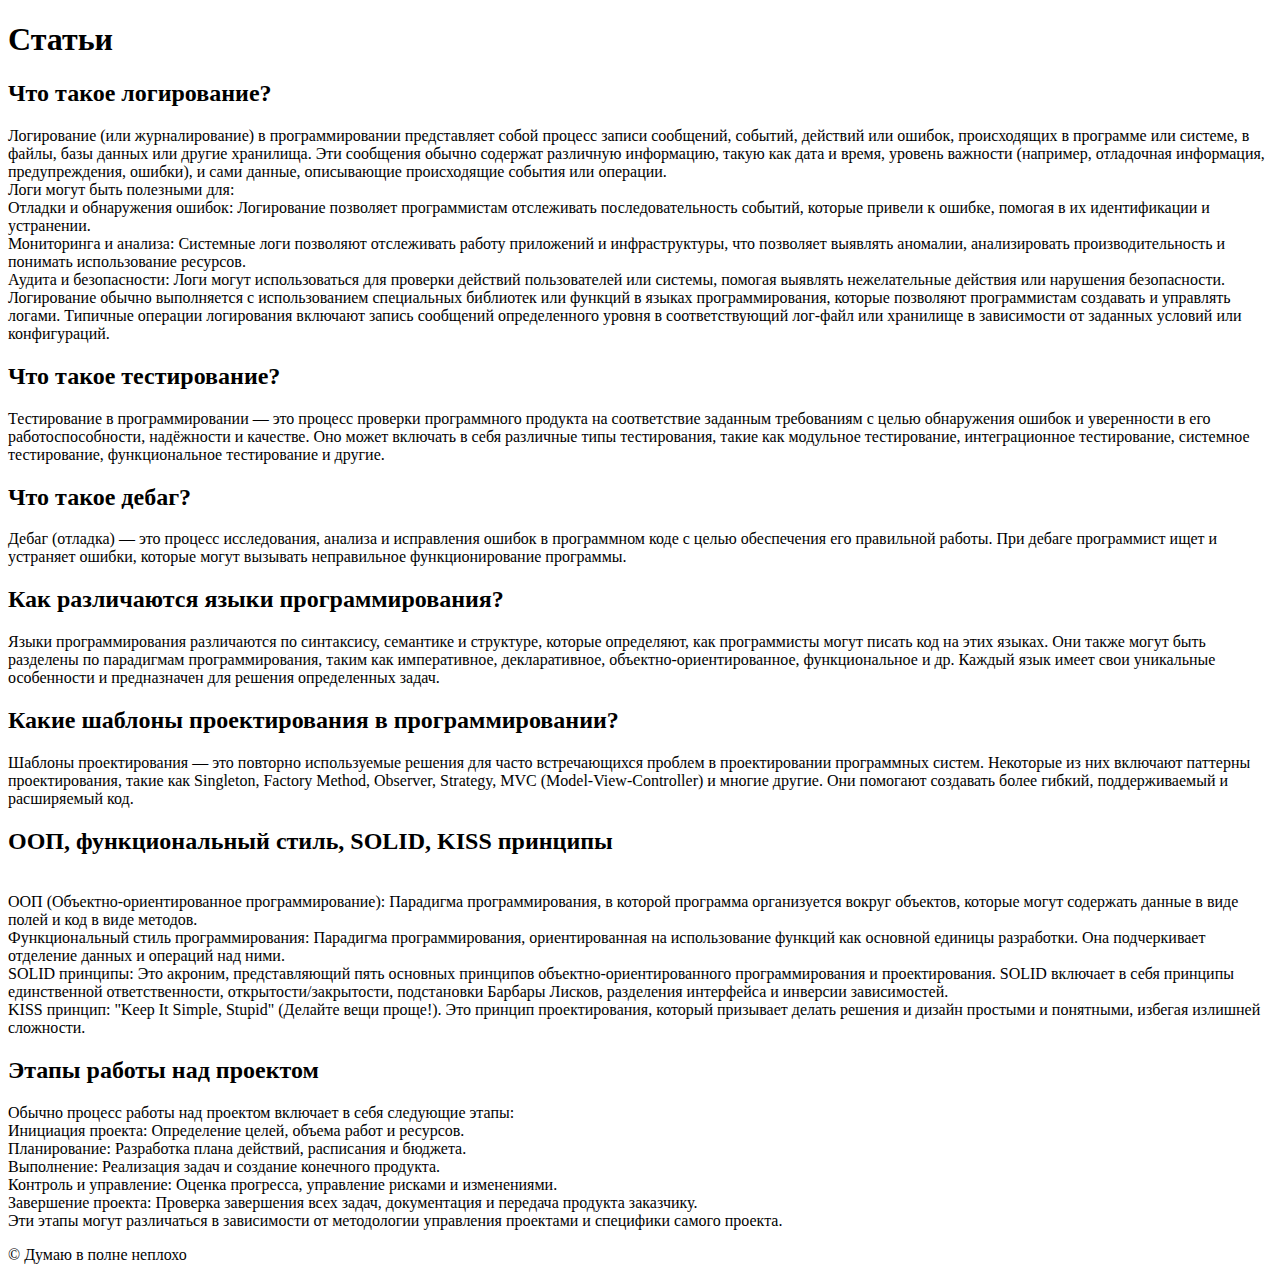
==== articles.html @ 7d88a024 "sec" ====
<!DOCTYPE html>
<html lang="ru">

<head>
  <meta charset="UTF-8">
  <title>Статьи</title>
  <link rel="stylesheet" href="styles.css">
</head>

<body>
  <header>
    <h1>Статьи</h1>
  </header>
  <main>
    <section class="articles">
      <article>
        <h2>Что такое логирование?</h2>
        <p>Логирование (или журналирование) в программировании представляет собой процесс записи сообщений, событий, действий или ошибок, происходящих в программе или системе, в файлы, базы данных или другие хранилища. Эти сообщения обычно содержат различную информацию, такую как дата и время, уровень важности (например, отладочная информация, предупреждения, ошибки), и сами данные, описывающие происходящие события или операции.
            <br>Логи могут быть полезными для:

            <br>Отладки и обнаружения ошибок: Логирование позволяет программистам отслеживать последовательность событий, которые привели к ошибке, помогая в их идентификации и устранении.
            
            <br>Мониторинга и анализа: Системные логи позволяют отслеживать работу приложений и инфраструктуры, что позволяет выявлять аномалии, анализировать производительность и понимать использование ресурсов.
            
            <br>Аудита и безопасности: Логи могут использоваться для проверки действий пользователей или системы, помогая выявлять нежелательные действия или нарушения безопасности.
            
            <br>Логирование обычно выполняется с использованием специальных библиотек или функций в языках программирования, которые позволяют программистам создавать и управлять логами. Типичные операции логирования включают запись сообщений определенного уровня в соответствующий лог-файл или хранилище в зависимости от заданных условий или конфигураций.</p>
      </article>
      <article>
        <h2>Что такое тестирование?</h2>
        <p>Тестирование в программировании — это процесс проверки программного продукта на соответствие заданным требованиям с целью обнаружения ошибок и уверенности в его работоспособности, надёжности и качестве. Оно может включать в себя различные типы тестирования, такие как модульное тестирование, интеграционное тестирование, системное тестирование, функциональное тестирование и другие.</p>
      </article>
      <article>
        <h2>Что такое дебаг?</h2>
        <p>Дебаг (отладка) — это процесс исследования, анализа и исправления ошибок в программном коде с целью обеспечения его правильной работы. При дебаге программист ищет и устраняет ошибки, которые могут вызывать неправильное функционирование программы.</p>
      </article>
      <article>
        <h2>Как различаются языки программирования?</h2>
        <p>Языки программирования различаются по синтаксису, семантике и структуре, которые определяют, как программисты могут писать код на этих языках. Они также могут быть разделены по парадигмам программирования, таким как императивное, декларативное, объектно-ориентированное, функциональное и др. Каждый язык имеет свои уникальные особенности и предназначен для решения определенных задач.</p>
      </article>
      <article>
        <h2>Какие шаблоны проектирования в программировании?</h2>
        <p>Шаблоны проектирования — это повторно используемые решения для часто встречающихся проблем в проектировании программных систем. Некоторые из них включают паттерны проектирования, такие как Singleton, Factory Method, Observer, Strategy, MVC (Model-View-Controller) и многие другие. Они помогают создавать более гибкий, поддерживаемый и расширяемый код.</p>
      </article>
      <article>
        <h2>ООП, функциональный стиль, SOLID, KISS принципы</h2>
        <p> <br>ООП (Объектно-ориентированное программирование): Парадигма программирования, в которой программа организуется вокруг объектов, которые могут содержать данные в виде полей и код в виде методов.
            <br>Функциональный стиль программирования: Парадигма программирования, ориентированная на использование функций как основной единицы разработки. Она подчеркивает отделение данных и операций над ними.
            <br>SOLID принципы: Это акроним, представляющий пять основных принципов объектно-ориентированного программирования и проектирования. SOLID включает в себя принципы единственной ответственности, открытости/закрытости, подстановки Барбары Лисков, разделения интерфейса и инверсии зависимостей.
            <br>KISS принцип: "Keep It Simple, Stupid" (Делайте вещи проще!). Это принцип проектирования, который призывает делать решения и дизайн простыми и понятными, избегая излишней сложности.</p>
      </article>
      <article>
        <h2>Этапы работы над проектом</h2>
        <p>Обычно процесс работы над проектом включает в себя следующие этапы:

            <br>Инициация проекта: Определение целей, объема работ и ресурсов.
            <br>Планирование: Разработка плана действий, расписания и бюджета.
            <br>Выполнение: Реализация задач и создание конечного продукта.
            <br>Контроль и управление: Оценка прогресса, управление рисками и изменениями.
            <br>Завершение проекта: Проверка завершения всех задач, документация и передача продукта заказчику.
            <br>Эти этапы могут различаться в зависимости от методологии управления проектами и специфики самого проекта.</p>
      </article>
      <!-- Добавьте остальные статьи по аналогии -->
      <!-- Например, для каждого пункта из вашего списка -->
    </section>
  </main>
  <footer>
    <p>&copy; Думаю в полне неплохо</p>
  </footer>
</body>

</html>
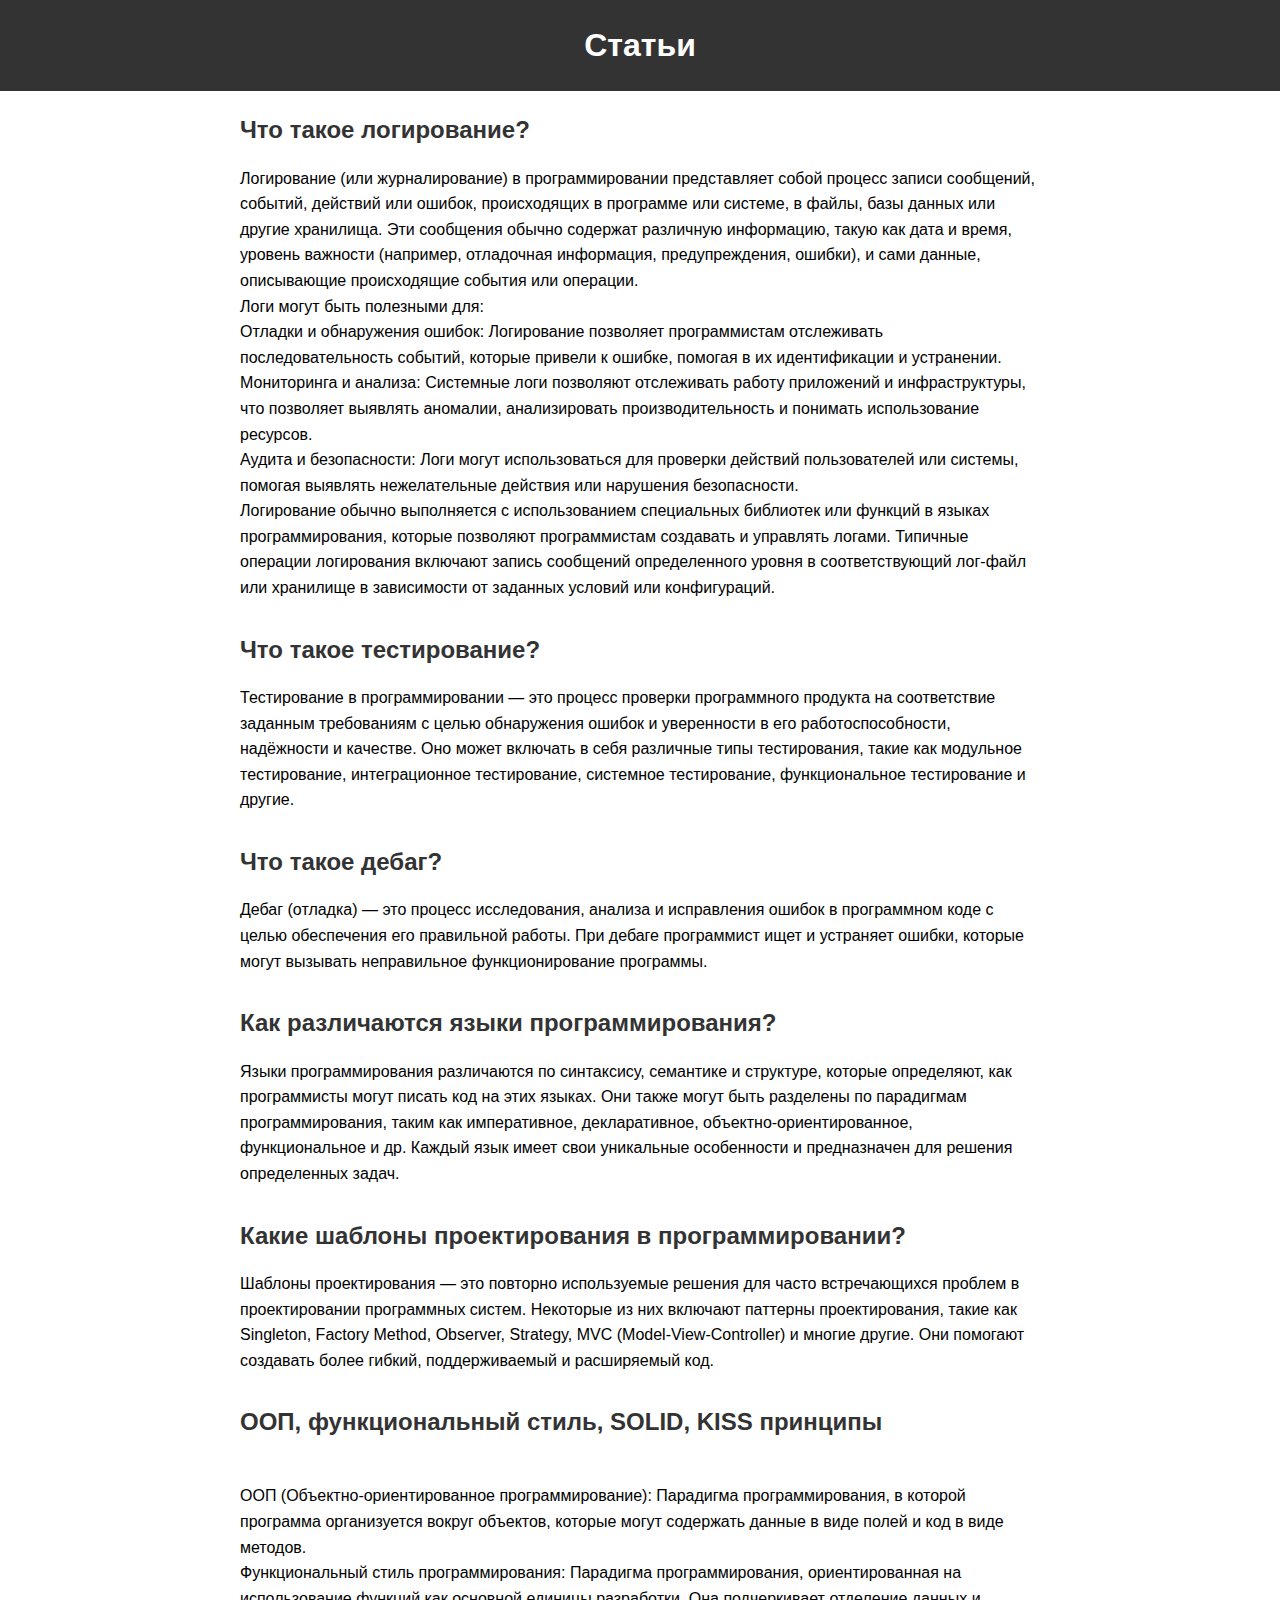
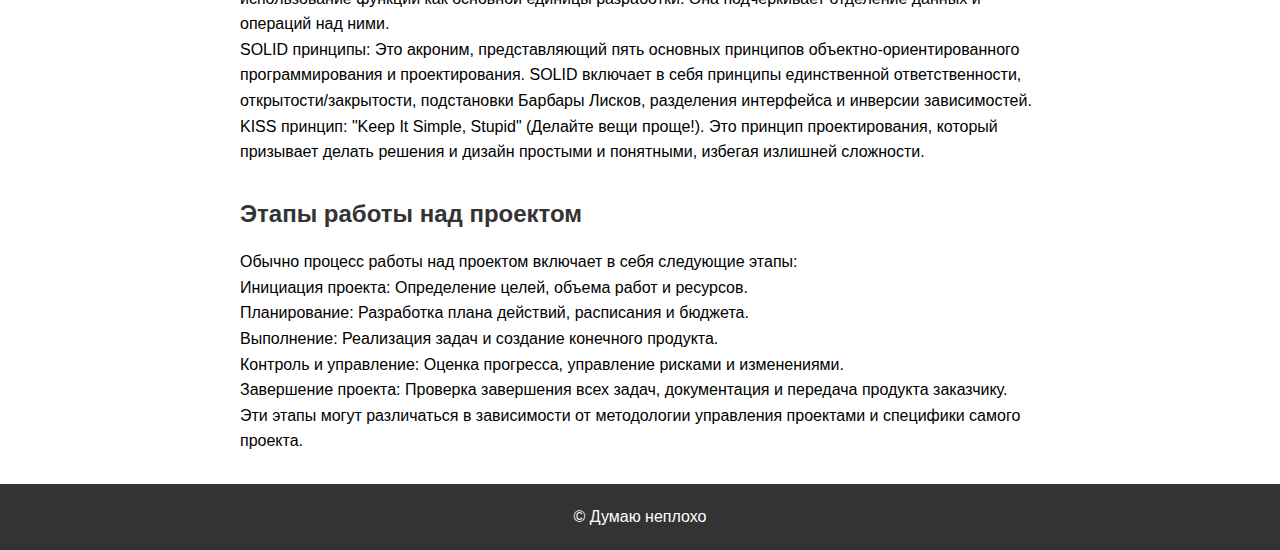
==== commit 6b0dbd5c: "sec" ====
--- a/articles.html
+++ b/articles.html
@@ -65,7 +65,7 @@
     </section>
   </main>
   <footer>
-    <p>&copy; Думаю в полне неплохо</p>
+    <p>&copy; Думаю неплохо</p>
   </footer>
 </body>
 
--- a/styles.css
+++ b/styles.css
@@ -0,0 +1,45 @@
+body {
+    font-family: Arial, sans-serif;
+    margin: 0;
+    padding: 0;
+    line-height: 1.6;
+  }
+  
+  header, footer {
+    background-color: #333;
+    color: #fff;
+    text-align: center;
+    padding: 20px 0;
+  }
+  
+  header h1, footer p {
+    margin: 0;
+  }
+  
+  main {
+    max-width: 800px;
+    margin: 20px auto;
+    padding: 0 20px;
+  }
+  
+  h2 {
+    color: #333;
+  }
+  
+  /* Стили для страницы обо мне */
+  .about-me {
+    text-align: justify;
+  }
+  
+  /* Стили для страницы со статьями */
+  .articles {
+    margin-top: 20px;
+  }
+  
+  article {
+    margin-bottom: 30px;
+  }
+  
+  article h2 {
+    margin-bottom: 10px;
+  }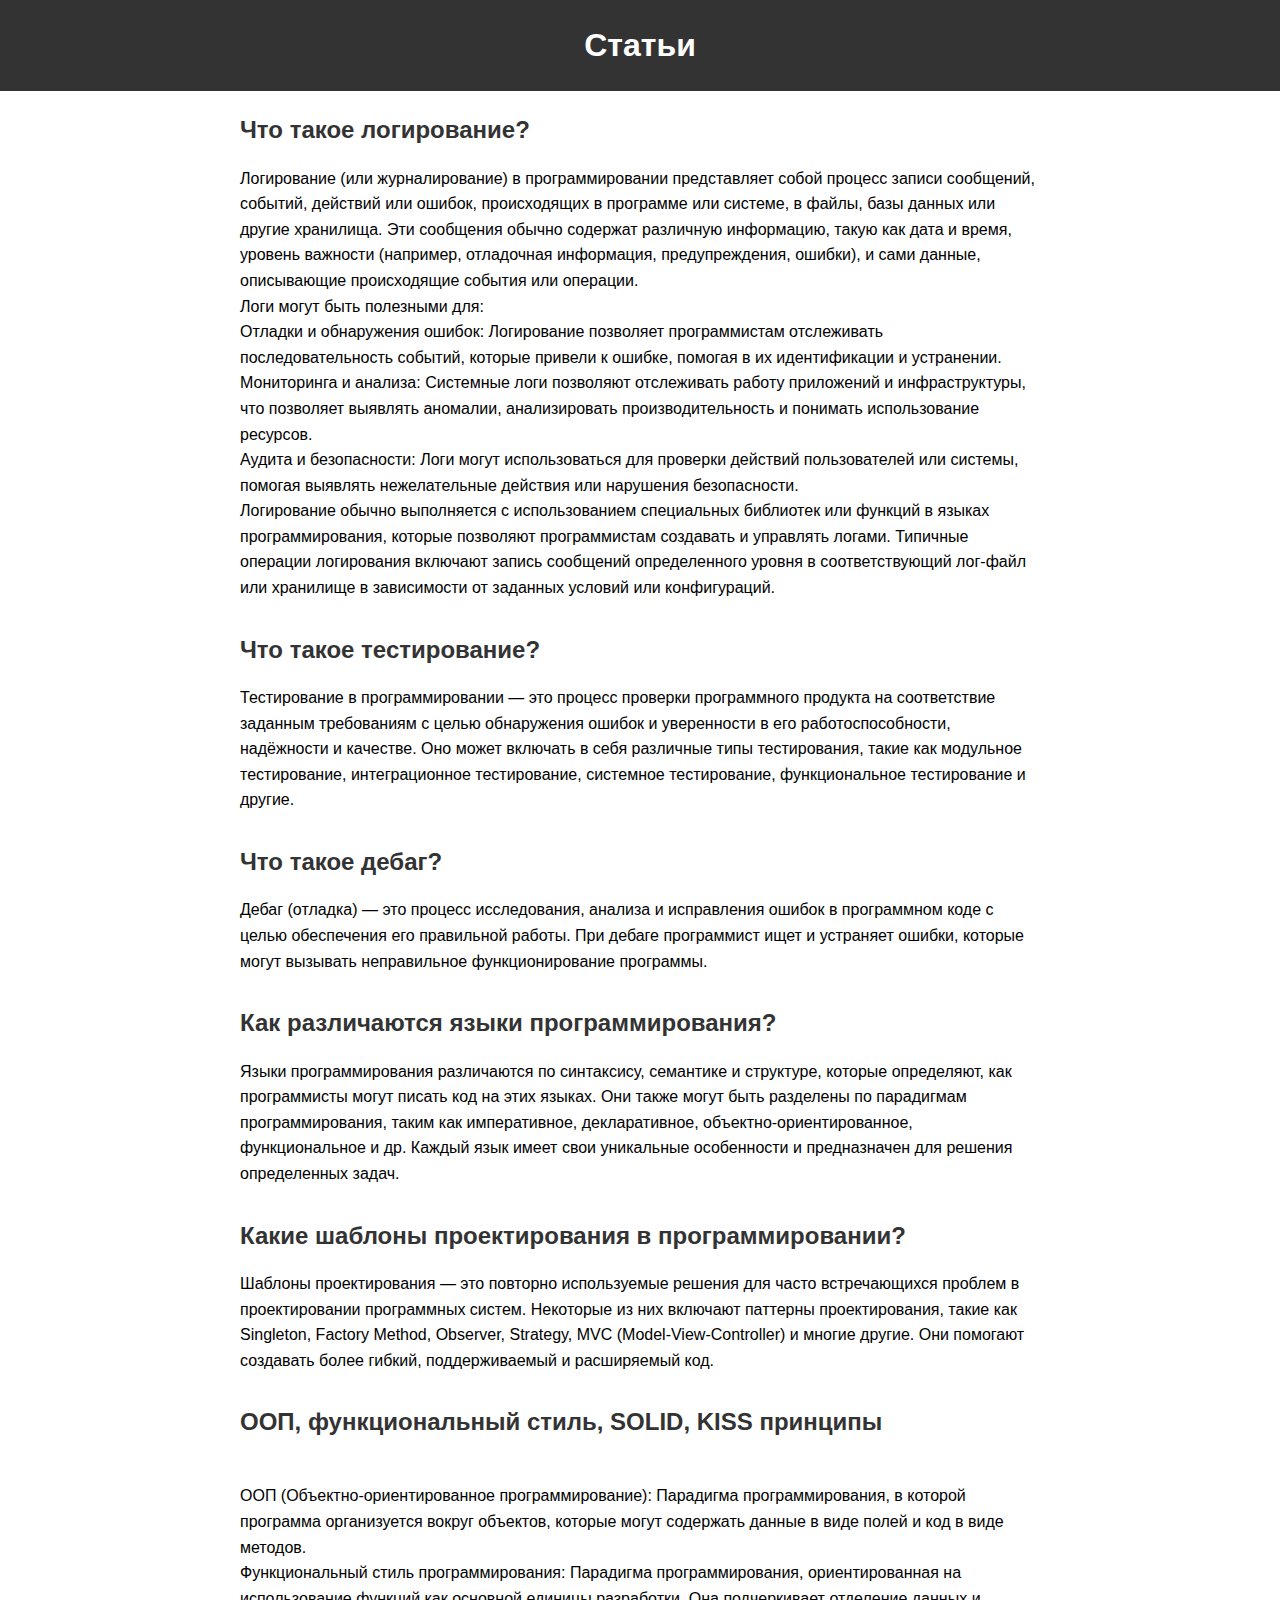
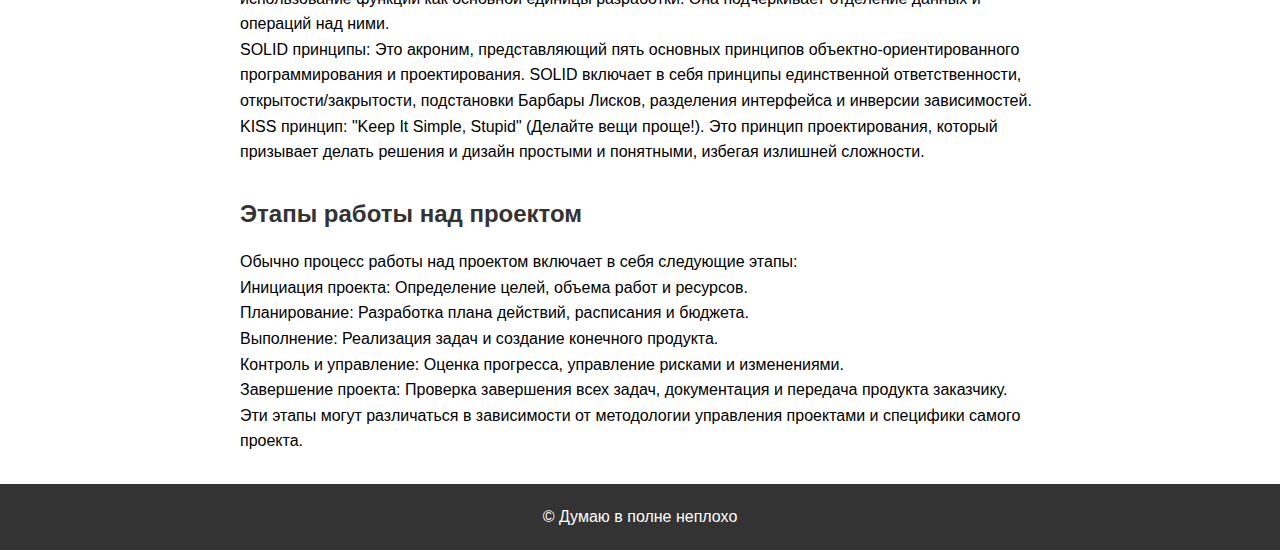
==== commit ae4532ee: "sec" ====
--- a/articles.html
+++ b/articles.html
@@ -65,7 +65,7 @@
     </section>
   </main>
   <footer>
-    <p>&copy; Думаю неплохо</p>
+    <p>&copy; Думаю в полне неплохо</p>
   </footer>
 </body>
 
